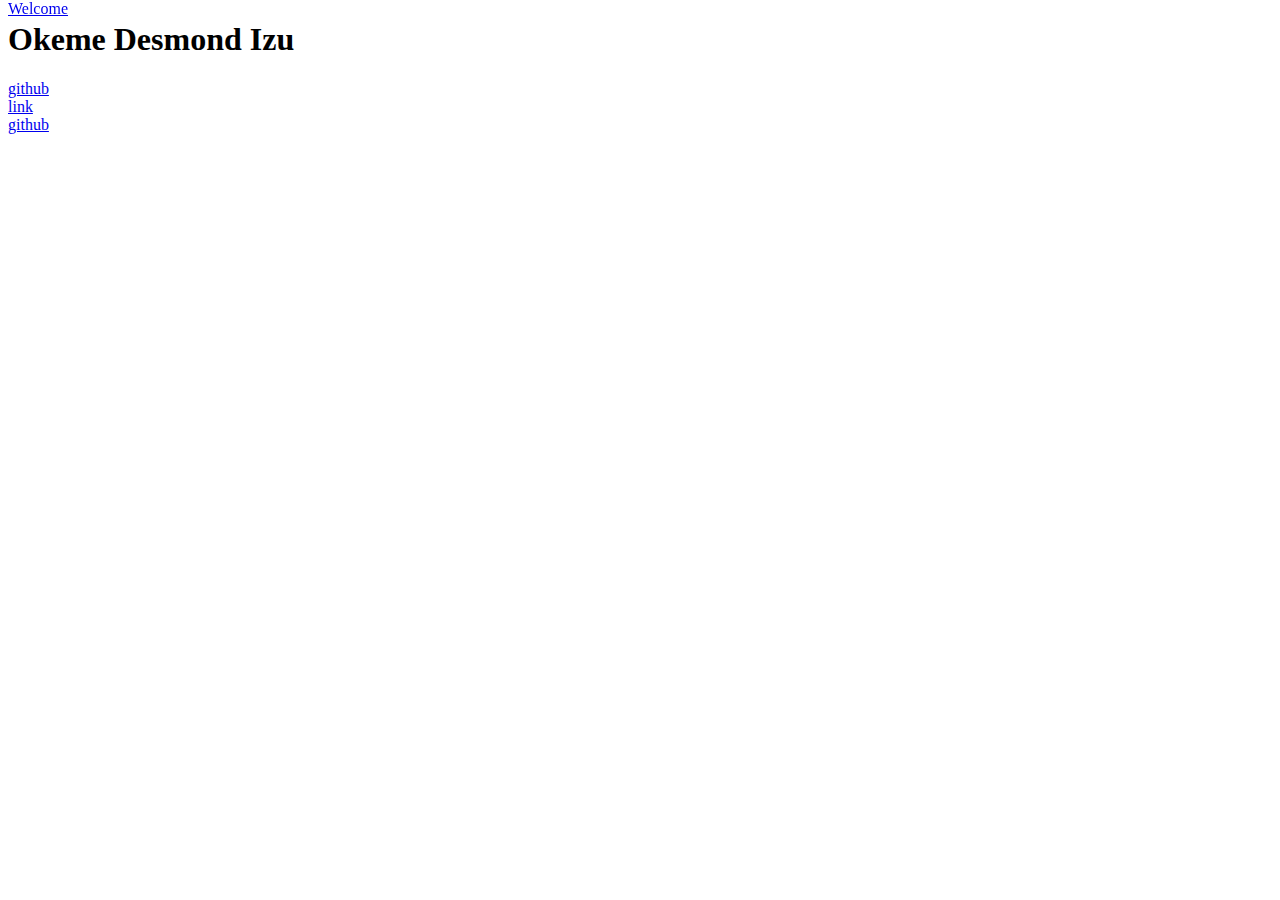
==== index.html @ d4afccbf "first commit" ====
<!DOCTYPE html>
<html lang="en">

<head>
    <meta charset="UTF-8">
    <meta name="viewport" content="width=device-width, initial-scale=1.0">
    <title>Document</title>
    <link rel="stylesheet" href="styles.css">
</head>

<body>
    <nav id="navbar">
        <a href="#welcome-section">Welcome</a>
    </nav>
    <section id="welcome-section">
        <h1>Okeme Desmond Izu</h1>
    </section>
    <section id="projects">
        <a href="gitu" target="_blank" id="profile-link">github</a>
    </section>
    <div class="project-tile">
        <a href="https://www.youtube.com/watch?v=257aBNyNEgI">link</a>
    </div>
    <a href="gitu" target="_blank" id="profile-link">github</a>

</body>

</html>
---- styles.css ----
.welcome-section {
    height: 100vh;
}

@media only screen and(max-width:900px) {
    .welcome-section {
        color: red;
    }
}

nav {
    position: fixed;
    top: 0%;
}
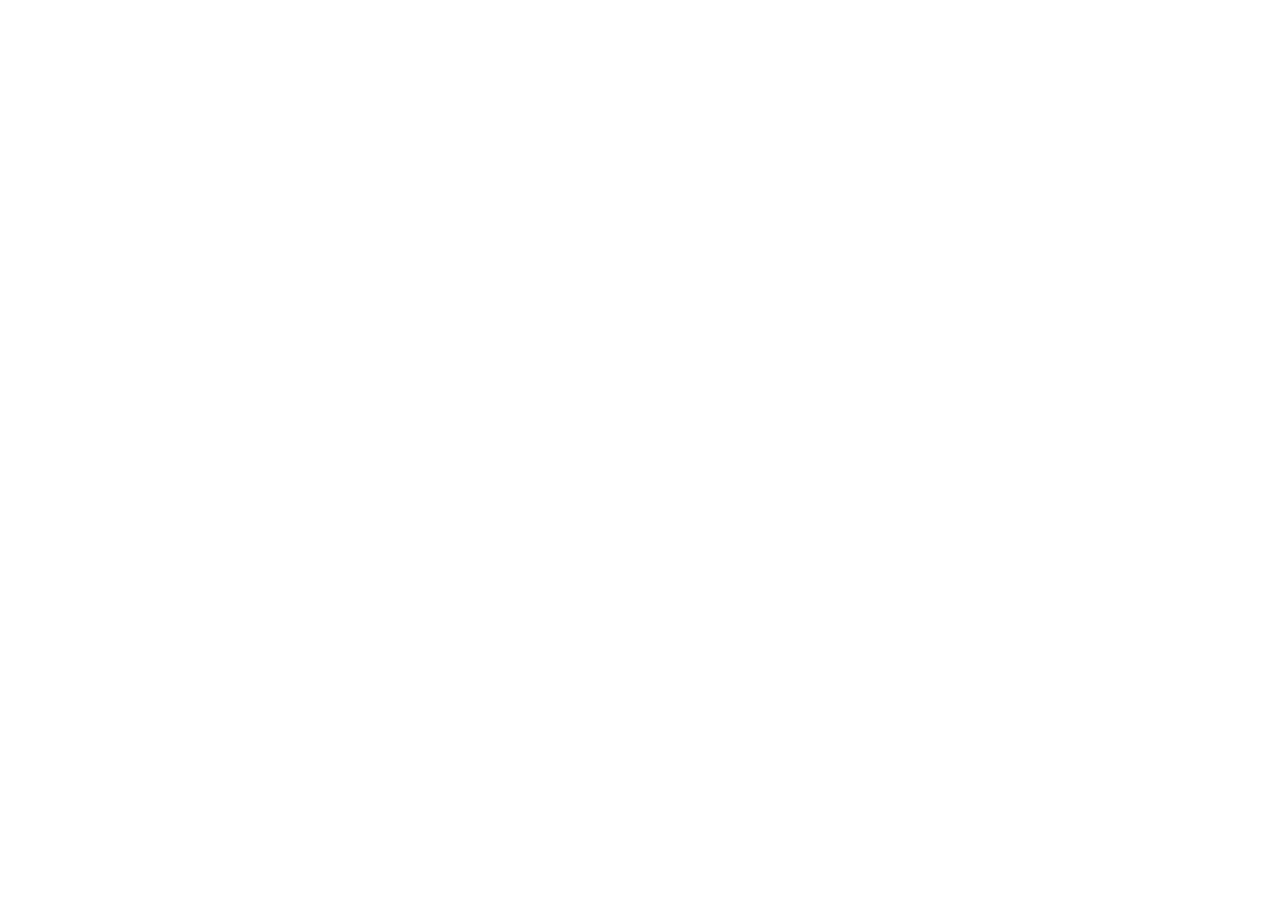
==== commit d96b62cb: "messa" ====
--- a/index.html
+++ b/index.html
@@ -1,28 +1,11 @@
 <!DOCTYPE html>
 <html lang="en">
-
 <head>
     <meta charset="UTF-8">
     <meta name="viewport" content="width=device-width, initial-scale=1.0">
     <title>Document</title>
-    <link rel="stylesheet" href="styles.css">
 </head>
-
 <body>
-    <nav id="navbar">
-        <a href="#welcome-section">Welcome</a>
-    </nav>
-    <section id="welcome-section">
-        <h1>Okeme Desmond Izu</h1>
-    </section>
-    <section id="projects">
-        <a href="gitu" target="_blank" id="profile-link">github</a>
-    </section>
-    <div class="project-tile">
-        <a href="https://www.youtube.com/watch?v=257aBNyNEgI">link</a>
-    </div>
-    <a href="gitu" target="_blank" id="profile-link">github</a>
-
+    
 </body>
-
 </html>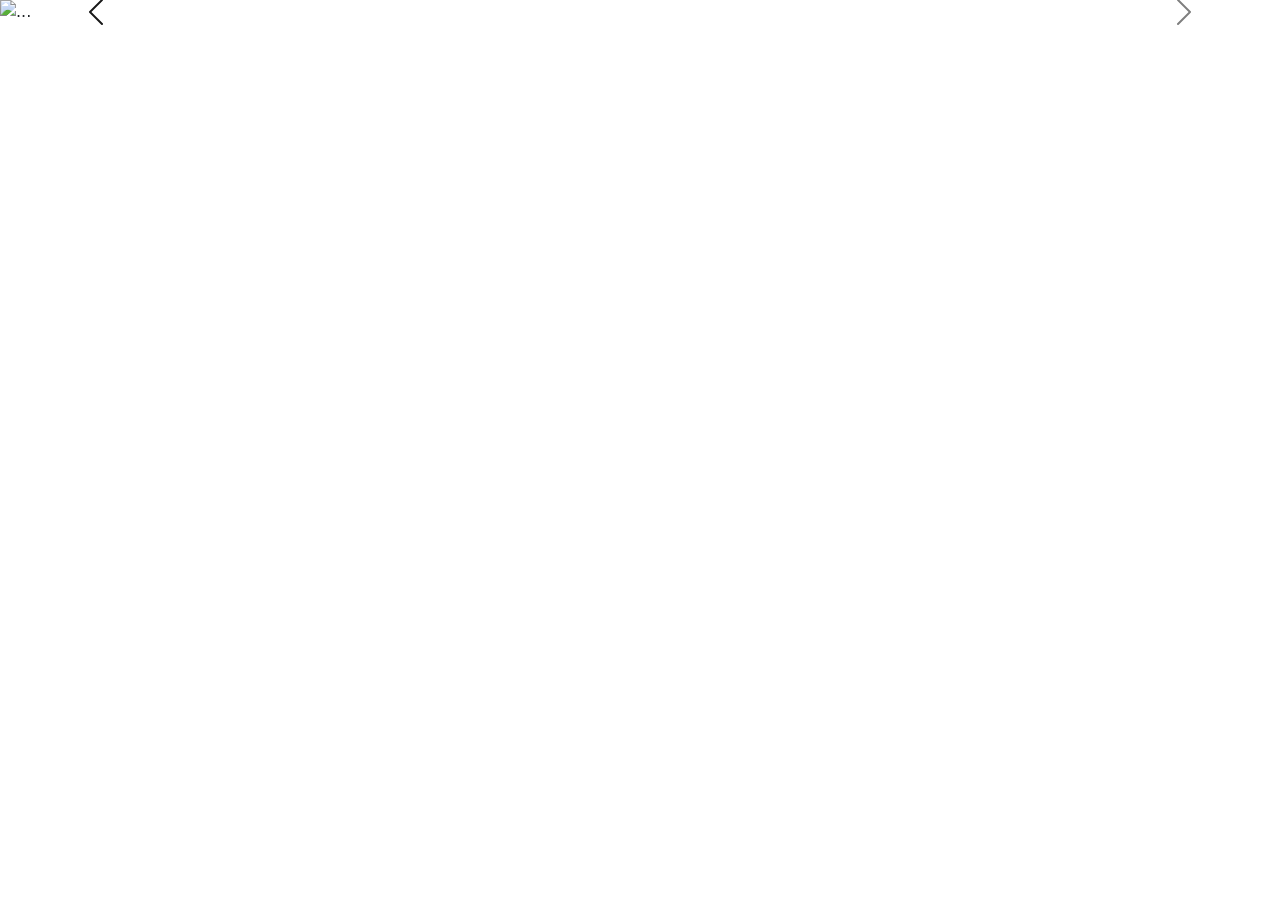
==== commit 0c804bb7: "message" ====
--- a/index.html
+++ b/index.html
@@ -1,11 +1,56 @@
 <!DOCTYPE html>
 <html lang="en">
+
 <head>
     <meta charset="UTF-8">
     <meta name="viewport" content="width=device-width, initial-scale=1.0">
     <title>Document</title>
+    <link href="https://cdn.jsdelivr.net/npm/bootstrap@5.3.3/dist/css/bootstrap.min.css" rel="stylesheet"
+        integrity="sha384-QWTKZyjpPEjISv5WaRU9OFeRpok6YctnYmDr5pNlyT2bRjXh0JMhjY6hW+ALEwIH" crossorigin="anonymous">
 </head>
+
 <body>
-    
+    <div id="carouselExampleDark" class="carousel carousel-dark slide">
+        <div class="carousel-indicators">
+            <button type="button" data-bs-target="#carouselExampleDark" data-bs-slide-to="0" class="active"
+                aria-current="true" aria-label="Slide 1"></button>
+            <button type="button" data-bs-target="#carouselExampleDark" data-bs-slide-to="1"
+                aria-label="Slide 2"></button>
+            <button type="button" data-bs-target="#carouselExampleDark" data-bs-slide-to="2"
+                aria-label="Slide 3"></button>
+        </div>
+        <div class="carousel-inner">
+            <div class="carousel-item active" data-bs-interval="10000">
+                <img src="..." class="d-block w-100" alt="...">
+                <div class="carousel-caption d-none d-md-block">
+                    <h5>First slide label</h5>
+                    <p>Some representative placeholder content for the first slide.</p>
+                </div>
+            </div>
+            <div class="carousel-item" data-bs-interval="2000">
+                <img src="..." class="d-block w-100" alt="...">
+                <div class="carousel-caption d-none d-md-block">
+                    <h5>Second slide label</h5>
+                    <p>Some representative placeholder content for the second slide.</p>
+                </div>
+            </div>
+            <div class="carousel-item">
+                <img src="..." class="d-block w-100" alt="...">
+                <div class="carousel-caption d-none d-md-block">
+                    <h5>Third slide label</h5>
+                    <p>Some representative placeholder content for the third slide.</p>
+                </div>
+            </div>
+        </div>
+        <button class="carousel-control-prev" type="button" data-bs-target="#carouselExampleDark" data-bs-slide="prev">
+            <span class="carousel-control-prev-icon" aria-hidden="true"></span>
+            <span class="visually-hidden">Previous</span>
+        </button>
+        <button class="carousel-control-next" type="button" data-bs-target="#carouselExampleDark" data-bs-slide="next">
+            <span class="carousel-control-next-icon" aria-hidden="true"></span>
+            <span class="visually-hidden">Next</span>
+        </button>
+    </div>
 </body>
+
 </html>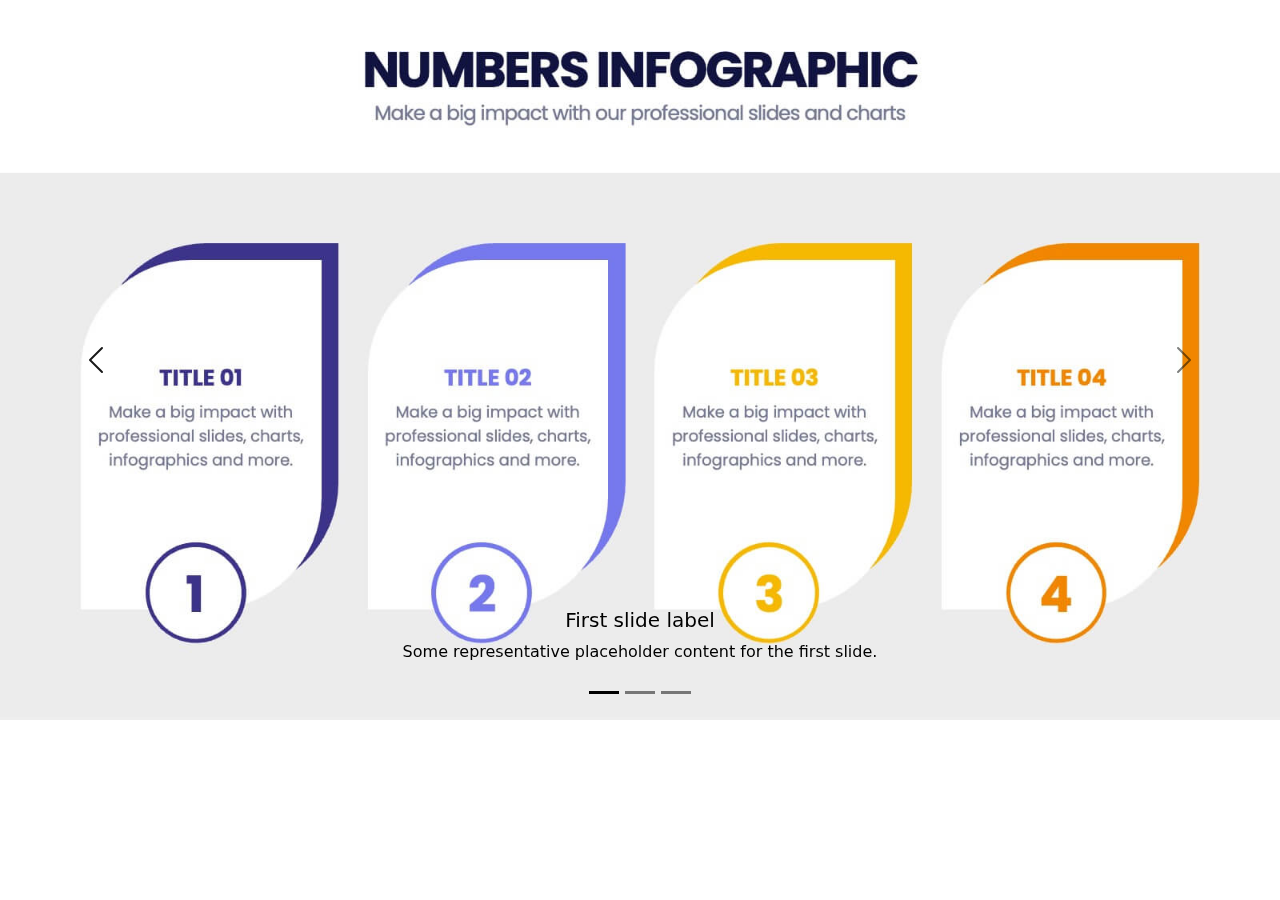
==== commit e935ed99: "messages" ====
--- a/index.html
+++ b/index.html
@@ -21,21 +21,21 @@
         </div>
         <div class="carousel-inner">
             <div class="carousel-item active" data-bs-interval="10000">
-                <img src="..." class="d-block w-100" alt="...">
+                <img src="/44.jpeg" class="d-block w-100" alt="44">
                 <div class="carousel-caption d-none d-md-block">
                     <h5>First slide label</h5>
                     <p>Some representative placeholder content for the first slide.</p>
                 </div>
             </div>
             <div class="carousel-item" data-bs-interval="2000">
-                <img src="..." class="d-block w-100" alt="...">
+                <img src="/66.jpg" class="d-block w-100" alt="66">
                 <div class="carousel-caption d-none d-md-block">
                     <h5>Second slide label</h5>
                     <p>Some representative placeholder content for the second slide.</p>
                 </div>
             </div>
             <div class="carousel-item">
-                <img src="..." class="d-block w-100" alt="...">
+                <img src="/99.png" class="d-block w-100" alt="99">
                 <div class="carousel-caption d-none d-md-block">
                     <h5>Third slide label</h5>
                     <p>Some representative placeholder content for the third slide.</p>
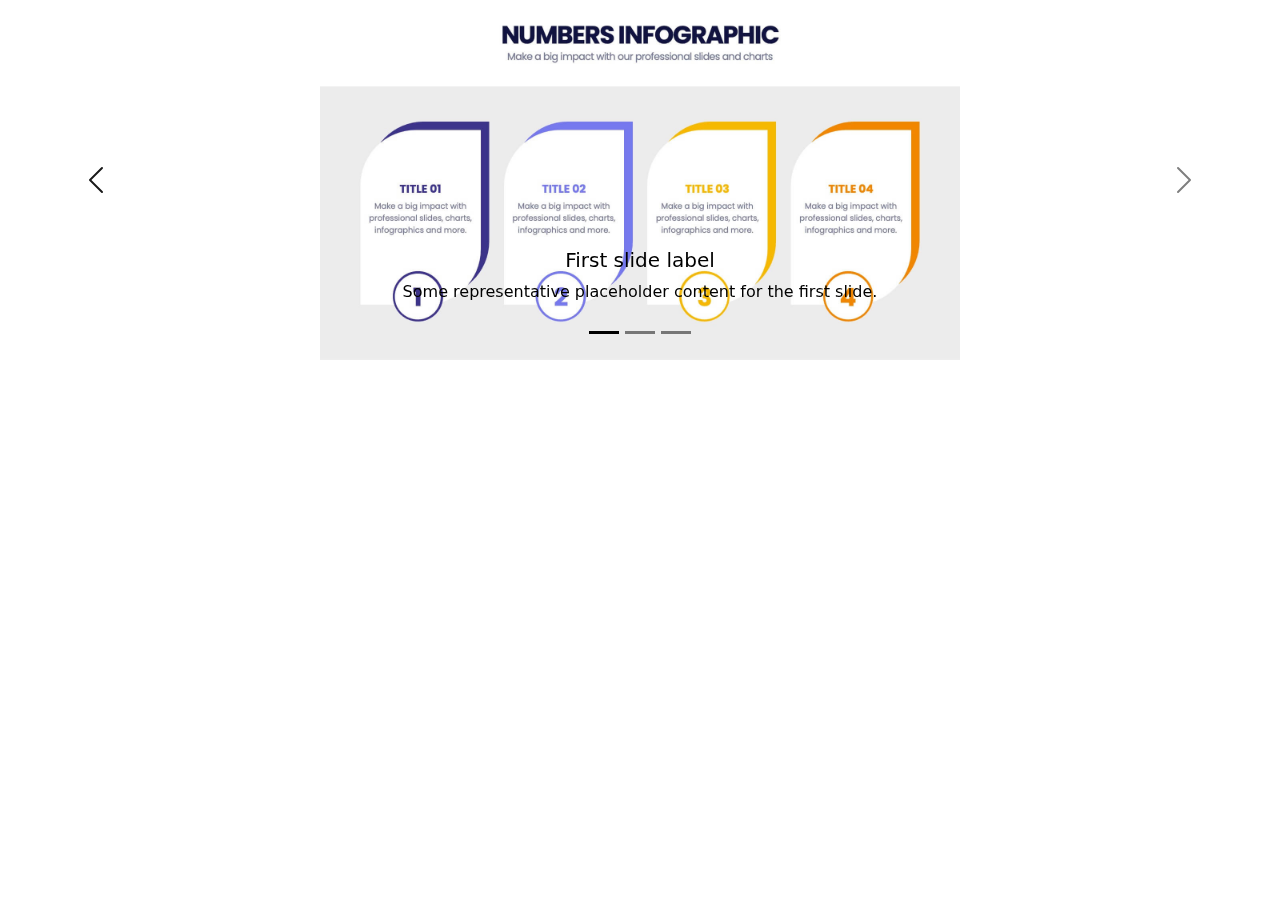
==== commit d3b85603: "messages" ====
--- a/index.html
+++ b/index.html
@@ -19,38 +19,44 @@
             <button type="button" data-bs-target="#carouselExampleDark" data-bs-slide-to="2"
                 aria-label="Slide 3"></button>
         </div>
-        <div class="carousel-inner">
+        <div id="caro" class="carousel-inner">
             <div class="carousel-item active" data-bs-interval="10000">
-                <img src="/44.jpeg" class="d-block w-100" alt="44">
+                <img src="/44.jpeg" class="d-block w-50 mx-auto" alt="44">
                 <div class="carousel-caption d-none d-md-block">
                     <h5>First slide label</h5>
                     <p>Some representative placeholder content for the first slide.</p>
                 </div>
             </div>
             <div class="carousel-item" data-bs-interval="2000">
-                <img src="/66.jpg" class="d-block w-100" alt="66">
+                <img src="/66.jpg" class="d-block w-50 mx-auto" alt="66">
                 <div class="carousel-caption d-none d-md-block">
                     <h5>Second slide label</h5>
                     <p>Some representative placeholder content for the second slide.</p>
                 </div>
             </div>
             <div class="carousel-item">
-                <img src="/99.png" class="d-block w-100" alt="99">
+                <img src="/99.png" class="d-block w-50 mx-auto" alt="99">
                 <div class="carousel-caption d-none d-md-block">
                     <h5>Third slide label</h5>
                     <p>Some representative placeholder content for the third slide.</p>
                 </div>
             </div>
         </div>
-        <button class="carousel-control-prev" type="button" data-bs-target="#carouselExampleDark" data-bs-slide="prev">
+        <button id="bbt" class="carousel-control-prev" type="button" data-bs-target="#carouselExampleDark"
+            data-bs-slide="prev">
             <span class="carousel-control-prev-icon" aria-hidden="true"></span>
             <span class="visually-hidden">Previous</span>
         </button>
-        <button class="carousel-control-next" type="button" data-bs-target="#carouselExampleDark" data-bs-slide="next">
+        <button id="btt" class="carousel-control-next" type="button" data-bs-target="#carouselExampleDark"
+            data-bs-slide="next">
             <span class="carousel-control-next-icon" aria-hidden="true"></span>
             <span class="visually-hidden">Next</span>
         </button>
     </div>
 </body>
+<!-- <script src="/index.js"></script> -->
+<script src="https://cdn.jsdelivr.net/npm/bootstrap@5.3.3/dist/js/bootstrap.bundle.min.js"
+    integrity="sha384-YvpcrYf0tY3lHB60NNkmXc5s9fDVZLESaAA55NDzOxhy9GkcIdslK1eN7N6jIeHz"
+    crossorigin="anonymous"></script>
 
 </html>